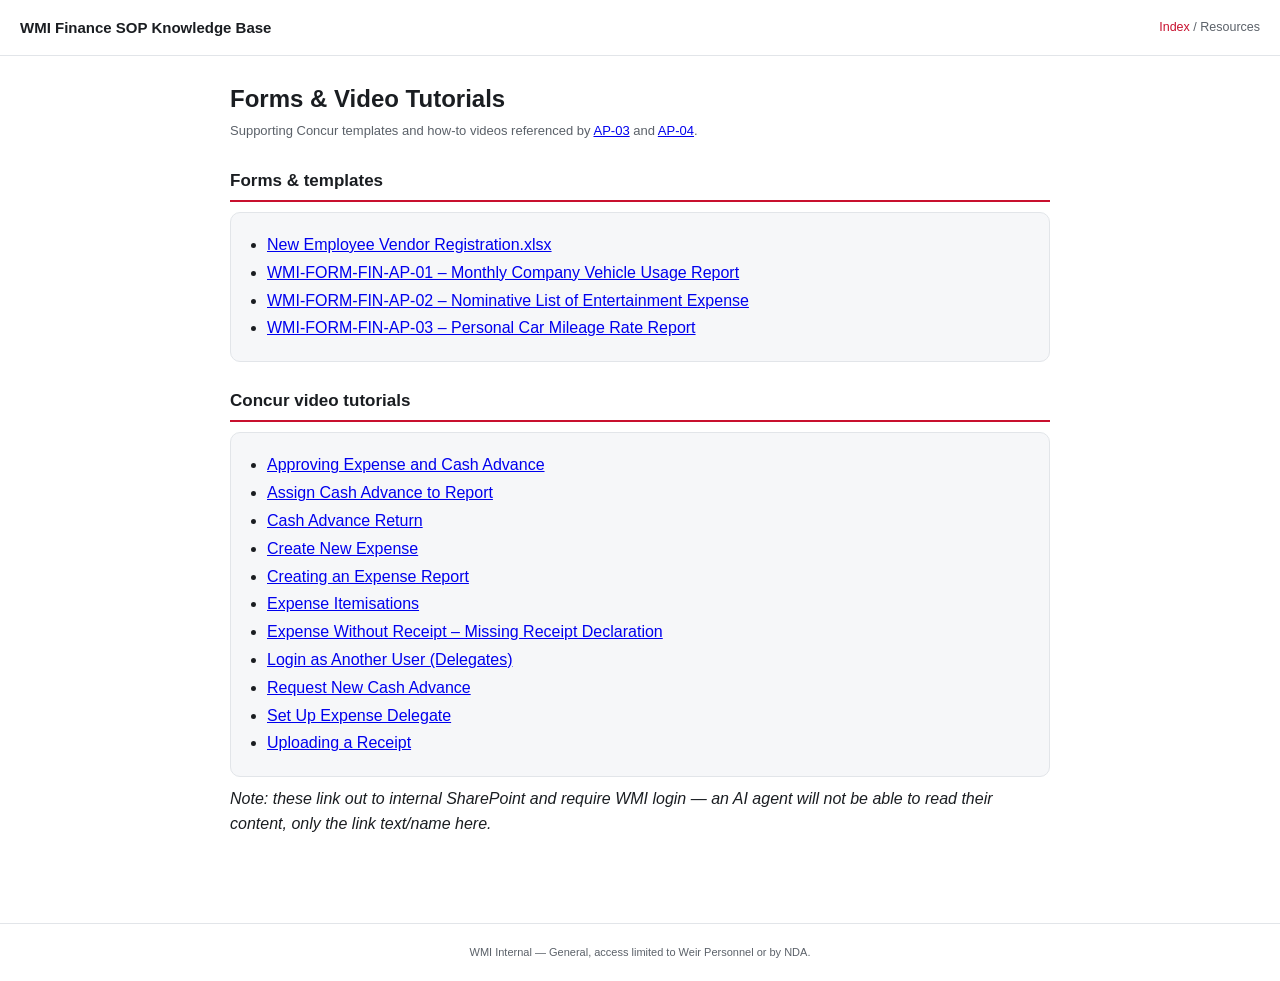
==== resources.html @ 3200248a "Add files via upload" ====
<!DOCTYPE html>
<html lang="en">
<head>
<meta charset="UTF-8">
<meta name="viewport" content="width=device-width, initial-scale=1">
<meta name="robots" content="index, follow">
<meta name="description" content="WMI Concur resources: form templates (vehicle usage, entertainment, mileage) and video tutorials for cash advance and expense claims.">
<title>Forms &amp; Video Tutorials — WMI Finance SOP</title>
<link rel="stylesheet" href="style.css">
</head>
<body>
<header class="top">
  <a class="home" href="index.html">WMI Finance SOP Knowledge Base</a>
  <nav class="crumbs"><a href="index.html">Index</a> / Resources</nav>
</header>
<main>
<h1>Forms &amp; Video Tutorials</h1>
<div class="docmeta">Supporting Concur templates and how-to videos referenced by <a href="cash-advance-operations-ap03.html">AP-03</a> and <a href="corporate-card-travel-expense-ap04.html">AP-04</a>.</div>

<h2>Forms &amp; templates</h2>
<div class="card">
<ul>
<li><a href="https://cloudweir.sharepoint.com/:f:/r/sites/WMICollaborationSite/Concur%20Resources/Template%20Dokumen?d=web5c14c08a7c4e96b291af48be4c8843&csf=1&web=1&e=KZLmcT" target="_blank" rel="noopener">New Employee Vendor Registration.xlsx</a></li>
<li><a href="https://cloudweir.sharepoint.com/:x:/r/sites/WMICollaborationSite/Concur%20Resources/Template%20Dokumen/WMI-FORM-FIN-AP-01%20Monthly%20Company%20Vehicle%20Usage%20Report.xlsx?d=w5046366e83074da7997e597b1884fb40&csf=1&web=1&e=dSYtzm" target="_blank" rel="noopener">WMI-FORM-FIN-AP-01 – Monthly Company Vehicle Usage Report</a></li>
<li><a href="https://cloudweir.sharepoint.com/:x:/r/sites/WMICollaborationSite/Concur%20Resources/Template%20Dokumen/WMI-FORM-FIN-AP-02%20Nominative%20List%20of%20Entertainment%20Expense.xlsx?d=w38f126b8a66d4d8cbfd30901d7d905f1&csf=1&web=1&e=QGbFnF" target="_blank" rel="noopener">WMI-FORM-FIN-AP-02 – Nominative List of Entertainment Expense</a></li>
<li><a href="https://cloudweir.sharepoint.com/:x:/r/sites/WMICollaborationSite/Concur%20Resources/Template%20Dokumen/WMI-FORM-FIN-AP-03%20Personal%20Car%20Mileage%20Rate%20Report.xlsx?d=wc1f51002b2ee439da81250244869ab82&csf=1&web=1&e=ATaol0" target="_blank" rel="noopener">WMI-FORM-FIN-AP-03 – Personal Car Mileage Rate Report</a></li>
</ul>
</div>

<h2>Concur video tutorials</h2>
<div class="card">
<ul>
<li><a href="https://cloudweir.sharepoint.com/:v:/r/sites/WMICollaborationSite/Concur%20Resources/Video%20Tutorial/Approving%20Expense%20and%20Cash%20Advance.mp4?d=w7dead03632ed4aa3adb3aef3385bc869&csf=1&web=1&e=IAIkh4" target="_blank" rel="noopener">Approving Expense and Cash Advance</a></li>
<li><a href="https://cloudweir.sharepoint.com/:v:/r/sites/WMICollaborationSite/Concur%20Resources/Video%20Tutorial/Assign%20Cash%20Advance%20to%20Report.mp4?d=wbd0e7b159bfc408ea30aaca48a89430e&csf=1&web=1&e=Gj8FN7" target="_blank" rel="noopener">Assign Cash Advance to Report</a></li>
<li><a href="https://cloudweir.sharepoint.com/:v:/r/sites/WMICollaborationSite/Concur%20Resources/Video%20Tutorial/Cash%20Advance%20Return.mp4?d=w0d54ae612a0248ca9331ee25eb241b6b&csf=1&web=1&e=GJvCZp" target="_blank" rel="noopener">Cash Advance Return</a></li>
<li><a href="https://cloudweir.sharepoint.com/:v:/r/sites/WMICollaborationSite/Concur%20Resources/Video%20Tutorial/Create%20new%20Expense.mp4?d=w6f4035397d534a2ab05eedd5b2b7d716&csf=1&web=1&e=2jZ6k6" target="_blank" rel="noopener">Create New Expense</a></li>
<li><a href="https://cloudweir.sharepoint.com/:v:/r/sites/WMICollaborationSite/Concur%20Resources/Video%20Tutorial/Creating%20an%20Expense%20Report.mp4?d=we946b45ad6334da49797e5df16c0fd83&csf=1&web=1&e=fZVg0b" target="_blank" rel="noopener">Creating an Expense Report</a></li>
<li><a href="https://cloudweir.sharepoint.com/:v:/r/sites/WMICollaborationSite/Concur%20Resources/Video%20Tutorial/Expense%20Itemisations.mp4?d=wac91b9b161a048deb6a41f04bfe311e2&csf=1&web=1&e=XzEoBB" target="_blank" rel="noopener">Expense Itemisations</a></li>
<li><a href="https://cloudweir.sharepoint.com/:v:/r/sites/WMICollaborationSite/Concur%20Resources/Video%20Tutorial/Expese%20Without%20Receipt%20-%20Missing%20Receipt%20Declaration.mp4?d=we3c2bd712c44411f82c01cd8efbed57b&csf=1&web=1&e=Mzm99l" target="_blank" rel="noopener">Expense Without Receipt – Missing Receipt Declaration</a></li>
<li><a href="https://cloudweir.sharepoint.com/:v:/r/sites/WMICollaborationSite/Concur%20Resources/Video%20Tutorial/Login%20as%20Another%20User%20(Delegates).mp4?d=w229ac45109fa49029d678a5696340807&csf=1&web=1&e=FkH1YE" target="_blank" rel="noopener">Login as Another User (Delegates)</a></li>
<li><a href="https://cloudweir.sharepoint.com/:v:/r/sites/WMICollaborationSite/Concur%20Resources/Video%20Tutorial/Request%20New%20Cash%20Advance.mp4?d=w8967fbb521b44618893ec34bbadae50d&csf=1&web=1&e=T5GpgK" target="_blank" rel="noopener">Request New Cash Advance</a></li>
<li><a href="https://cloudweir.sharepoint.com/:v:/r/sites/WMICollaborationSite/Concur%20Resources/Video%20Tutorial/Set%20up%20Expense%20Delegate.mp4?d=wd03eb3998ae84452ba60c3f4768ff967&csf=1&web=1&e=NbcmLs" target="_blank" rel="noopener">Set Up Expense Delegate</a></li>
<li><a href="https://cloudweir.sharepoint.com/:v:/r/sites/WMICollaborationSite/Concur%20Resources/Video%20Tutorial/Uploading%20a%20Reciept.mp4?d=wb5313a2294224d7bbb1057d6d506babe&csf=1&web=1&e=dy5WIX" target="_blank" rel="noopener">Uploading a Receipt</a></li>
</ul>
</div>
<p><i>Note: these link out to internal SharePoint and require WMI login — an AI agent will not be able to read their content, only the link text/name here.</i></p>
</main>
<footer>WMI Internal — General, access limited to Weir Personnel or by NDA.</footer>
</body>
</html>
---- style.css ----
:root{
  --bg:#ffffff;--fg:#1a1d21;--muted:#5b6169;--card:#f6f7f9;--border:#e2e5e9;
  --accent:#c8102e;--code:#eef1f4;--tag-bg:#eef2ff;--tag-fg:#3546c9;
}
*{box-sizing:border-box}
body{margin:0;background:var(--bg);color:var(--fg);font-family:-apple-system,BlinkMacSystemFont,"Segoe UI",Roboto,Helvetica,Arial,sans-serif;line-height:1.55}
header.top{border-bottom:1px solid var(--border);padding:16px 20px;display:flex;justify-content:space-between;align-items:center;flex-wrap:wrap;gap:10px}
header.top a.home{color:var(--fg);text-decoration:none;font-weight:700;font-size:15px}
nav.crumbs{font-size:12.5px;color:var(--muted)}
nav.crumbs a{color:var(--accent);text-decoration:none}
main{max-width:860px;margin:0 auto;padding:24px 20px 60px}
h1{font-size:24px;margin:0 0 4px}
.docmeta{color:var(--muted);font-size:13px;margin-bottom:22px}
h2{font-size:17px;margin:26px 0 6px;border-bottom:2px solid var(--accent);padding-bottom:6px}
h3{font-size:14px;margin:16px 0 4px;color:var(--muted);text-transform:uppercase;letter-spacing:.03em}
p{margin:6px 0}
ul,ol{margin:6px 0;padding-left:20px}
li{margin:3px 0}
table{width:100%;border-collapse:collapse;margin:8px 0 14px;font-size:13px}
th,td{border:1px solid var(--border);padding:6px 8px;text-align:left;vertical-align:top}
th{background:var(--card);font-weight:600}
.card{background:var(--card);border:1px solid var(--border);border-radius:10px;padding:14px 16px;margin:10px 0}
.tag{display:inline-block;background:var(--tag-bg);color:var(--tag-fg);font-size:11px;font-weight:600;padding:2px 8px;border-radius:20px;margin-right:6px}
.limit{color:var(--accent);font-weight:700}
code{background:var(--code);padding:1px 5px;border-radius:4px;font-size:12px}
.indexlist a{display:block;padding:12px 14px;border:1px solid var(--border);border-radius:10px;margin:8px 0;text-decoration:none;color:var(--fg)}
.indexlist a:hover{border-color:var(--accent)}
.indexlist .doc-id{color:var(--accent);font-weight:700;font-size:12px}
footer{color:var(--muted);font-size:11px;text-align:center;padding:20px;border-top:1px solid var(--border);margin-top:20px}
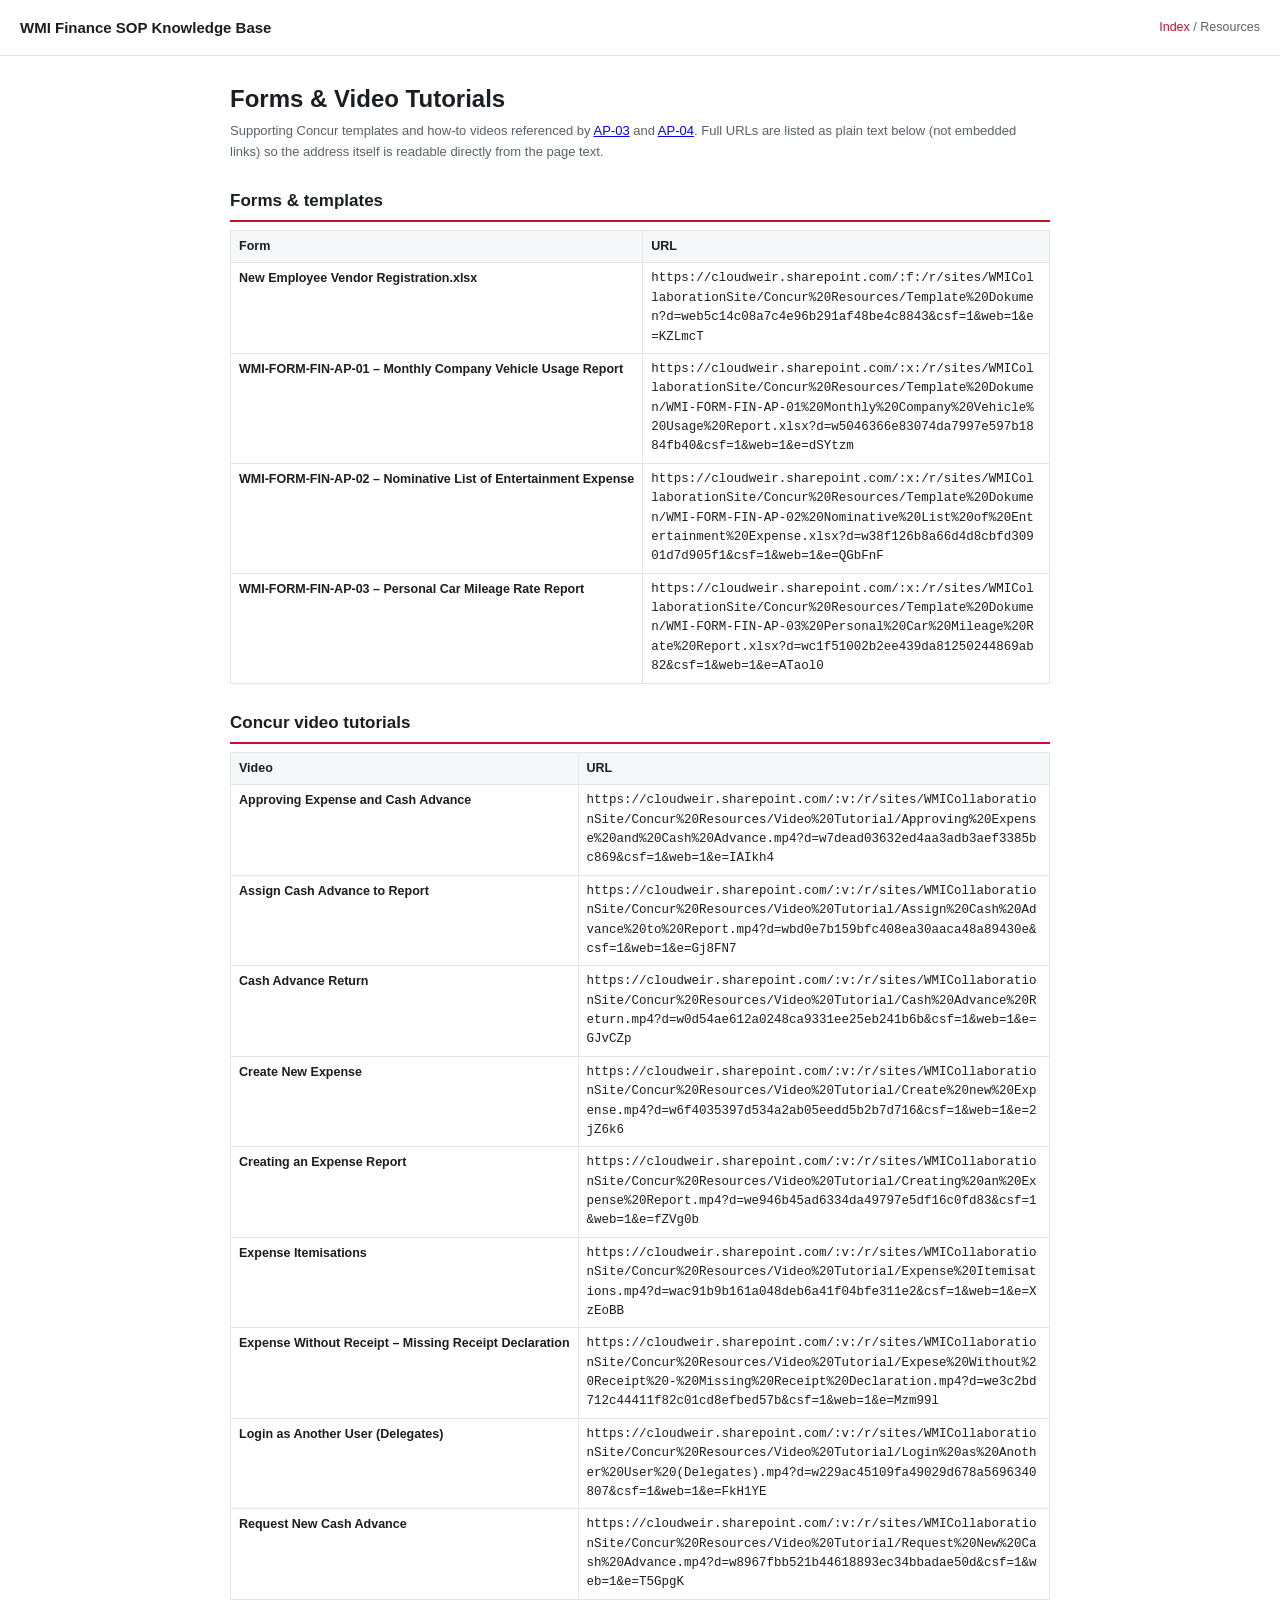
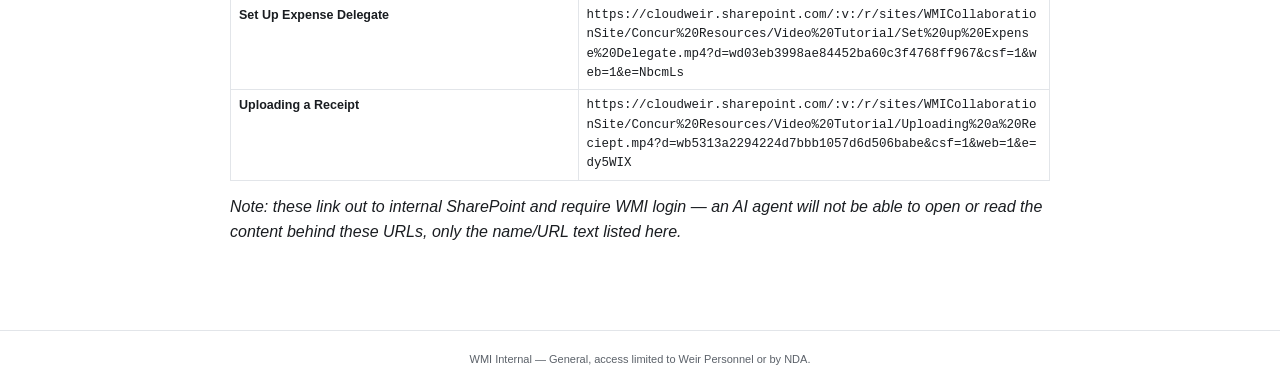
==== commit 11059f62: "Update resources.html" ====
--- a/resources.html
+++ b/resources.html
@@ -7,6 +7,11 @@
 <meta name="description" content="WMI Concur resources: form templates (vehicle usage, entertainment, mileage) and video tutorials for cash advance and expense claims.">
 <title>Forms &amp; Video Tutorials — WMI Finance SOP</title>
 <link rel="stylesheet" href="style.css">
+<style>
+.urltable{font-size:12.5px}
+.urltable td:first-child{white-space:nowrap;font-weight:600}
+.urltable td.url{word-break:break-all;font-family:ui-monospace,SFMono-Regular,Menlo,Consolas,monospace;color:var(--fg)}
+</style>
 </head>
 <body>
 <header class="top">
@@ -15,35 +20,79 @@
 </header>
 <main>
 <h1>Forms &amp; Video Tutorials</h1>
-<div class="docmeta">Supporting Concur templates and how-to videos referenced by <a href="cash-advance-operations-ap03.html">AP-03</a> and <a href="corporate-card-travel-expense-ap04.html">AP-04</a>.</div>
+<div class="docmeta">Supporting Concur templates and how-to videos referenced by <a href="cash-advance-operations-ap03.html">AP-03</a> and <a href="corporate-card-travel-expense-ap04.html">AP-04</a>. Full URLs are listed as plain text below (not embedded links) so the address itself is readable directly from the page text.</div>
 
 <h2>Forms &amp; templates</h2>
-<div class="card">
-<ul>
-<li><a href="https://cloudweir.sharepoint.com/:f:/r/sites/WMICollaborationSite/Concur%20Resources/Template%20Dokumen?d=web5c14c08a7c4e96b291af48be4c8843&csf=1&web=1&e=KZLmcT" target="_blank" rel="noopener">New Employee Vendor Registration.xlsx</a></li>
-<li><a href="https://cloudweir.sharepoint.com/:x:/r/sites/WMICollaborationSite/Concur%20Resources/Template%20Dokumen/WMI-FORM-FIN-AP-01%20Monthly%20Company%20Vehicle%20Usage%20Report.xlsx?d=w5046366e83074da7997e597b1884fb40&csf=1&web=1&e=dSYtzm" target="_blank" rel="noopener">WMI-FORM-FIN-AP-01 – Monthly Company Vehicle Usage Report</a></li>
-<li><a href="https://cloudweir.sharepoint.com/:x:/r/sites/WMICollaborationSite/Concur%20Resources/Template%20Dokumen/WMI-FORM-FIN-AP-02%20Nominative%20List%20of%20Entertainment%20Expense.xlsx?d=w38f126b8a66d4d8cbfd30901d7d905f1&csf=1&web=1&e=QGbFnF" target="_blank" rel="noopener">WMI-FORM-FIN-AP-02 – Nominative List of Entertainment Expense</a></li>
-<li><a href="https://cloudweir.sharepoint.com/:x:/r/sites/WMICollaborationSite/Concur%20Resources/Template%20Dokumen/WMI-FORM-FIN-AP-03%20Personal%20Car%20Mileage%20Rate%20Report.xlsx?d=wc1f51002b2ee439da81250244869ab82&csf=1&web=1&e=ATaol0" target="_blank" rel="noopener">WMI-FORM-FIN-AP-03 – Personal Car Mileage Rate Report</a></li>
-</ul>
-</div>
+<table class="urltable">
+<tr><th>Form</th><th>URL</th></tr>
+<tr>
+<td>New Employee Vendor Registration.xlsx</td>
+<td class="url">https://cloudweir.sharepoint.com/:f:/r/sites/WMICollaborationSite/Concur%20Resources/Template%20Dokumen?d=web5c14c08a7c4e96b291af48be4c8843&csf=1&web=1&e=KZLmcT</td>
+</tr>
+<tr>
+<td>WMI-FORM-FIN-AP-01 – Monthly Company Vehicle Usage Report</td>
+<td class="url">https://cloudweir.sharepoint.com/:x:/r/sites/WMICollaborationSite/Concur%20Resources/Template%20Dokumen/WMI-FORM-FIN-AP-01%20Monthly%20Company%20Vehicle%20Usage%20Report.xlsx?d=w5046366e83074da7997e597b1884fb40&csf=1&web=1&e=dSYtzm</td>
+</tr>
+<tr>
+<td>WMI-FORM-FIN-AP-02 – Nominative List of Entertainment Expense</td>
+<td class="url">https://cloudweir.sharepoint.com/:x:/r/sites/WMICollaborationSite/Concur%20Resources/Template%20Dokumen/WMI-FORM-FIN-AP-02%20Nominative%20List%20of%20Entertainment%20Expense.xlsx?d=w38f126b8a66d4d8cbfd30901d7d905f1&csf=1&web=1&e=QGbFnF</td>
+</tr>
+<tr>
+<td>WMI-FORM-FIN-AP-03 – Personal Car Mileage Rate Report</td>
+<td class="url">https://cloudweir.sharepoint.com/:x:/r/sites/WMICollaborationSite/Concur%20Resources/Template%20Dokumen/WMI-FORM-FIN-AP-03%20Personal%20Car%20Mileage%20Rate%20Report.xlsx?d=wc1f51002b2ee439da81250244869ab82&csf=1&web=1&e=ATaol0</td>
+</tr>
+</table>
 
 <h2>Concur video tutorials</h2>
-<div class="card">
-<ul>
-<li><a href="https://cloudweir.sharepoint.com/:v:/r/sites/WMICollaborationSite/Concur%20Resources/Video%20Tutorial/Approving%20Expense%20and%20Cash%20Advance.mp4?d=w7dead03632ed4aa3adb3aef3385bc869&csf=1&web=1&e=IAIkh4" target="_blank" rel="noopener">Approving Expense and Cash Advance</a></li>
-<li><a href="https://cloudweir.sharepoint.com/:v:/r/sites/WMICollaborationSite/Concur%20Resources/Video%20Tutorial/Assign%20Cash%20Advance%20to%20Report.mp4?d=wbd0e7b159bfc408ea30aaca48a89430e&csf=1&web=1&e=Gj8FN7" target="_blank" rel="noopener">Assign Cash Advance to Report</a></li>
-<li><a href="https://cloudweir.sharepoint.com/:v:/r/sites/WMICollaborationSite/Concur%20Resources/Video%20Tutorial/Cash%20Advance%20Return.mp4?d=w0d54ae612a0248ca9331ee25eb241b6b&csf=1&web=1&e=GJvCZp" target="_blank" rel="noopener">Cash Advance Return</a></li>
-<li><a href="https://cloudweir.sharepoint.com/:v:/r/sites/WMICollaborationSite/Concur%20Resources/Video%20Tutorial/Create%20new%20Expense.mp4?d=w6f4035397d534a2ab05eedd5b2b7d716&csf=1&web=1&e=2jZ6k6" target="_blank" rel="noopener">Create New Expense</a></li>
-<li><a href="https://cloudweir.sharepoint.com/:v:/r/sites/WMICollaborationSite/Concur%20Resources/Video%20Tutorial/Creating%20an%20Expense%20Report.mp4?d=we946b45ad6334da49797e5df16c0fd83&csf=1&web=1&e=fZVg0b" target="_blank" rel="noopener">Creating an Expense Report</a></li>
-<li><a href="https://cloudweir.sharepoint.com/:v:/r/sites/WMICollaborationSite/Concur%20Resources/Video%20Tutorial/Expense%20Itemisations.mp4?d=wac91b9b161a048deb6a41f04bfe311e2&csf=1&web=1&e=XzEoBB" target="_blank" rel="noopener">Expense Itemisations</a></li>
-<li><a href="https://cloudweir.sharepoint.com/:v:/r/sites/WMICollaborationSite/Concur%20Resources/Video%20Tutorial/Expese%20Without%20Receipt%20-%20Missing%20Receipt%20Declaration.mp4?d=we3c2bd712c44411f82c01cd8efbed57b&csf=1&web=1&e=Mzm99l" target="_blank" rel="noopener">Expense Without Receipt – Missing Receipt Declaration</a></li>
-<li><a href="https://cloudweir.sharepoint.com/:v:/r/sites/WMICollaborationSite/Concur%20Resources/Video%20Tutorial/Login%20as%20Another%20User%20(Delegates).mp4?d=w229ac45109fa49029d678a5696340807&csf=1&web=1&e=FkH1YE" target="_blank" rel="noopener">Login as Another User (Delegates)</a></li>
-<li><a href="https://cloudweir.sharepoint.com/:v:/r/sites/WMICollaborationSite/Concur%20Resources/Video%20Tutorial/Request%20New%20Cash%20Advance.mp4?d=w8967fbb521b44618893ec34bbadae50d&csf=1&web=1&e=T5GpgK" target="_blank" rel="noopener">Request New Cash Advance</a></li>
-<li><a href="https://cloudweir.sharepoint.com/:v:/r/sites/WMICollaborationSite/Concur%20Resources/Video%20Tutorial/Set%20up%20Expense%20Delegate.mp4?d=wd03eb3998ae84452ba60c3f4768ff967&csf=1&web=1&e=NbcmLs" target="_blank" rel="noopener">Set Up Expense Delegate</a></li>
-<li><a href="https://cloudweir.sharepoint.com/:v:/r/sites/WMICollaborationSite/Concur%20Resources/Video%20Tutorial/Uploading%20a%20Reciept.mp4?d=wb5313a2294224d7bbb1057d6d506babe&csf=1&web=1&e=dy5WIX" target="_blank" rel="noopener">Uploading a Receipt</a></li>
-</ul>
-</div>
-<p><i>Note: these link out to internal SharePoint and require WMI login — an AI agent will not be able to read their content, only the link text/name here.</i></p>
+<table class="urltable">
+<tr><th>Video</th><th>URL</th></tr>
+<tr>
+<td>Approving Expense and Cash Advance</td>
+<td class="url">https://cloudweir.sharepoint.com/:v:/r/sites/WMICollaborationSite/Concur%20Resources/Video%20Tutorial/Approving%20Expense%20and%20Cash%20Advance.mp4?d=w7dead03632ed4aa3adb3aef3385bc869&csf=1&web=1&e=IAIkh4</td>
+</tr>
+<tr>
+<td>Assign Cash Advance to Report</td>
+<td class="url">https://cloudweir.sharepoint.com/:v:/r/sites/WMICollaborationSite/Concur%20Resources/Video%20Tutorial/Assign%20Cash%20Advance%20to%20Report.mp4?d=wbd0e7b159bfc408ea30aaca48a89430e&csf=1&web=1&e=Gj8FN7</td>
+</tr>
+<tr>
+<td>Cash Advance Return</td>
+<td class="url">https://cloudweir.sharepoint.com/:v:/r/sites/WMICollaborationSite/Concur%20Resources/Video%20Tutorial/Cash%20Advance%20Return.mp4?d=w0d54ae612a0248ca9331ee25eb241b6b&csf=1&web=1&e=GJvCZp</td>
+</tr>
+<tr>
+<td>Create New Expense</td>
+<td class="url">https://cloudweir.sharepoint.com/:v:/r/sites/WMICollaborationSite/Concur%20Resources/Video%20Tutorial/Create%20new%20Expense.mp4?d=w6f4035397d534a2ab05eedd5b2b7d716&csf=1&web=1&e=2jZ6k6</td>
+</tr>
+<tr>
+<td>Creating an Expense Report</td>
+<td class="url">https://cloudweir.sharepoint.com/:v:/r/sites/WMICollaborationSite/Concur%20Resources/Video%20Tutorial/Creating%20an%20Expense%20Report.mp4?d=we946b45ad6334da49797e5df16c0fd83&csf=1&web=1&e=fZVg0b</td>
+</tr>
+<tr>
+<td>Expense Itemisations</td>
+<td class="url">https://cloudweir.sharepoint.com/:v:/r/sites/WMICollaborationSite/Concur%20Resources/Video%20Tutorial/Expense%20Itemisations.mp4?d=wac91b9b161a048deb6a41f04bfe311e2&csf=1&web=1&e=XzEoBB</td>
+</tr>
+<tr>
+<td>Expense Without Receipt – Missing Receipt Declaration</td>
+<td class="url">https://cloudweir.sharepoint.com/:v:/r/sites/WMICollaborationSite/Concur%20Resources/Video%20Tutorial/Expese%20Without%20Receipt%20-%20Missing%20Receipt%20Declaration.mp4?d=we3c2bd712c44411f82c01cd8efbed57b&csf=1&web=1&e=Mzm99l</td>
+</tr>
+<tr>
+<td>Login as Another User (Delegates)</td>
+<td class="url">https://cloudweir.sharepoint.com/:v:/r/sites/WMICollaborationSite/Concur%20Resources/Video%20Tutorial/Login%20as%20Another%20User%20(Delegates).mp4?d=w229ac45109fa49029d678a5696340807&csf=1&web=1&e=FkH1YE</td>
+</tr>
+<tr>
+<td>Request New Cash Advance</td>
+<td class="url">https://cloudweir.sharepoint.com/:v:/r/sites/WMICollaborationSite/Concur%20Resources/Video%20Tutorial/Request%20New%20Cash%20Advance.mp4?d=w8967fbb521b44618893ec34bbadae50d&csf=1&web=1&e=T5GpgK</td>
+</tr>
+<tr>
+<td>Set Up Expense Delegate</td>
+<td class="url">https://cloudweir.sharepoint.com/:v:/r/sites/WMICollaborationSite/Concur%20Resources/Video%20Tutorial/Set%20up%20Expense%20Delegate.mp4?d=wd03eb3998ae84452ba60c3f4768ff967&csf=1&web=1&e=NbcmLs</td>
+</tr>
+<tr>
+<td>Uploading a Receipt</td>
+<td class="url">https://cloudweir.sharepoint.com/:v:/r/sites/WMICollaborationSite/Concur%20Resources/Video%20Tutorial/Uploading%20a%20Reciept.mp4?d=wb5313a2294224d7bbb1057d6d506babe&csf=1&web=1&e=dy5WIX</td>
+</tr>
+</table>
+
+<p><i>Note: these link out to internal SharePoint and require WMI login — an AI agent will not be able to open or read the content behind these URLs, only the name/URL text listed here.</i></p>
 </main>
 <footer>WMI Internal — General, access limited to Weir Personnel or by NDA.</footer>
 </body>
